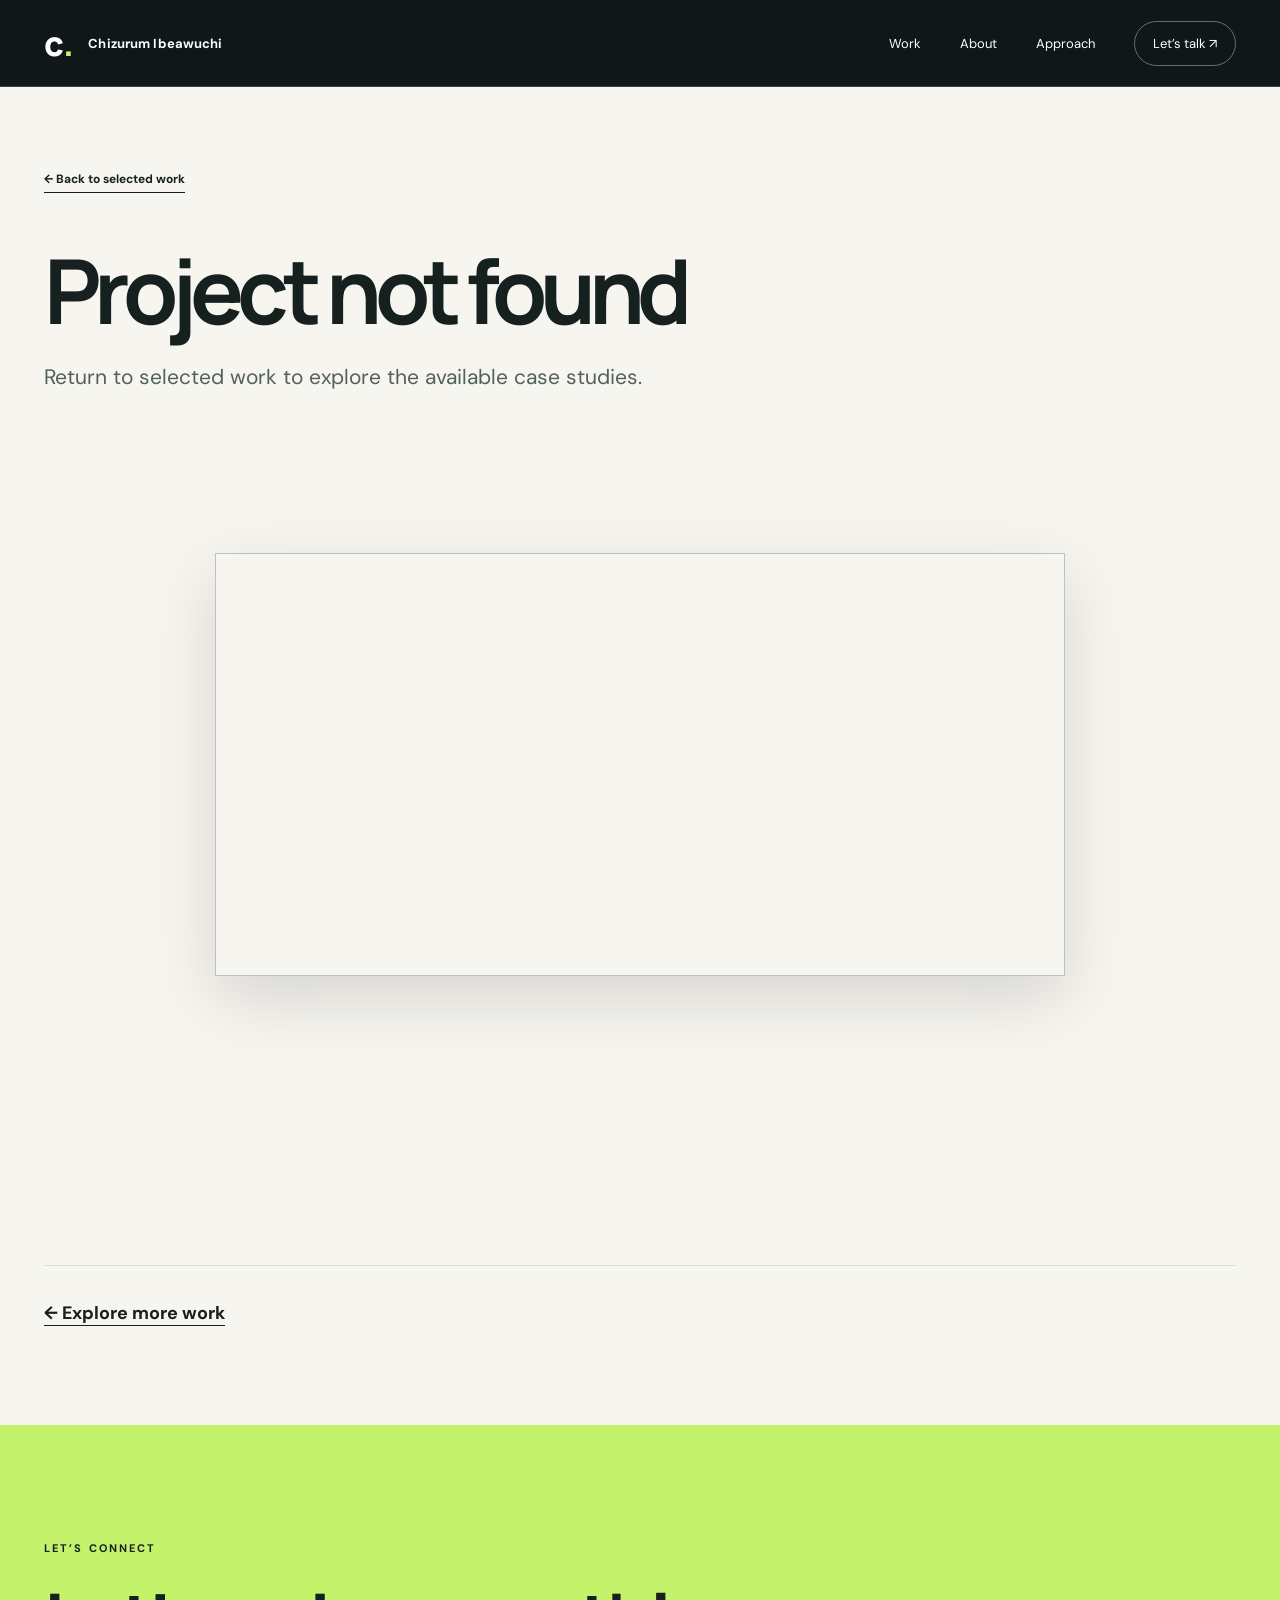
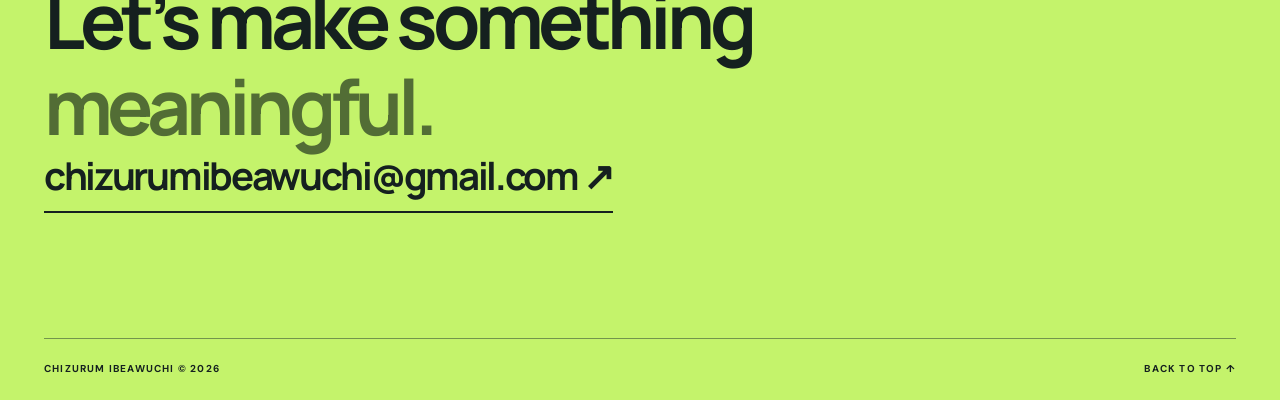
==== case-study.html @ 9cf3f2aa "first commit on Chizurum's Portfolio" ====
<!doctype html><html lang="en"><head><meta charset="utf-8"><meta name="viewport" content="width=device-width, initial-scale=1"><meta name="theme-color" content="#101719"><meta name="description" content="Selected product design case study by Chizurum Ibeawuchi."><title>Case Study — Chizurum Ibeawuchi</title><link rel="stylesheet" href="styles.css"><script src="script.js" defer></script><script src="cases.js" defer></script></head><body><a class="skip" href="#main">Skip to content</a><header class="site-header"><div class="wrap nav"><a class="brand" href="index.html" aria-label="Chizurum Ibeawuchi, home"><span class="brand-mark">c<span>.</span></span><span>Chizurum Ibeawuchi</span></a><button class="menu-toggle" type="button" aria-controls="primary-nav" aria-expanded="false" aria-label="Open menu"><span></span><span></span></button><nav id="primary-nav" class="primary-nav" aria-label="Primary navigation"><a href="index.html#work">Work</a><a href="index.html#about">About</a><a href="index.html#approach">Approach</a><a class="nav-contact" href="index.html#contact">Let’s talk ↗</a></nav></div></header><main id="main" class="case-main"><div class="wrap case-hero"><a class="back-link" href="index.html#work">← Back to selected work</a><p class="section-kicker" id="case-kicker"></p><h1 id="case-title"></h1><p id="case-intro"></p></div><div class="case-cover" id="case-cover"><img id="case-image" alt=""></div><div class="wrap case-body"><aside class="case-aside" id="case-aside"></aside><div class="case-content" id="case-content"></div></div><div class="wrap case-next"><a href="index.html#work">← Explore more work</a></div></main><footer class="contact-section"><div class="wrap contact-inner"><p class="section-kicker">LET’S CONNECT</p><h2>Let’s make something<br><em>meaningful.</em></h2><a class="contact-mail" href="mailto:chizurumibeawuchi@gmail.com">chizurumibeawuchi@gmail.com ↗</a><div class="contact-bottom"><span>CHIZURUM IBEAWUCHI © <span id="year">2026</span></span><a href="index.html#top">BACK TO TOP ↑</a></div></div></footer></body></html>
---- styles.css ----
@import url('https://fonts.googleapis.com/css2?family=DM+Sans:wght@400;500;600;700&family=Manrope:wght@400;500;600;700;800&display=swap');
:root{--ink:#15201f;--muted:#65716d;--cream:#f6f5f0;--line:#d9ded6;--accent:#c4f36b;--dark:#101719}*{box-sizing:border-box}html{scroll-behavior:smooth}body{margin:0;background:var(--cream);color:var(--ink);font-family:'DM Sans',Arial,sans-serif}a{color:inherit;text-decoration:none}button{font:inherit}img{display:block;max-width:100%}::selection{background:#c4f36b;color:#15201f}.wrap{width:min(1376px,calc(100% - 88px));margin:auto}.skip{position:absolute;top:-60px;left:20px;background:white;padding:12px;z-index:20}.skip:focus{top:12px}.site-header{background:var(--dark);color:white;position:relative;z-index:10;border-bottom:1px solid #37403c}.nav{height:86px;display:flex;justify-content:space-between;align-items:center}.brand{display:flex;align-items:center;gap:14px;font-size:13px;font-weight:700;letter-spacing:.01em}.brand-mark{font-family:Manrope,sans-serif;font-size:34px;font-weight:800;line-height:1}.brand-mark span{color:var(--accent)}.primary-nav{display:flex;align-items:center;gap:39px;font-size:13px}.primary-nav a:hover,.primary-nav a:focus-visible{color:var(--accent)}.nav-contact{border:1px solid #65706a;padding:13px 18px;border-radius:30px}.nav-contact span{margin-left:18px}.menu-toggle{display:none}.hero{min-height:750px;background:var(--dark);color:white;display:grid;grid-template-columns:1.03fr .97fr;position:relative;padding-top:94px;padding-bottom:80px}.hero:before{content:'';position:absolute;inset:0 calc((min(1376px,100vw - 88px) - 100vw)/2);background:var(--dark);z-index:-1}.eyebrow,.section-kicker{font-size:11px;font-weight:700;letter-spacing:.19em}.eyebrow{color:#cbd3ca;display:flex;align-items:center;gap:12px}.status-dot{height:8px;width:8px;background:var(--accent);border-radius:50%;box-shadow:0 0 0 4px #c4f36b24}.hero h1,h2,h3{font-family:Manrope,Arial,sans-serif;letter-spacing:-.065em}.hero h1{font-size:clamp(64px,6.1vw,104px);line-height:1.04;margin:45px 0 31px;font-weight:700}.hero h1 em,.section-heading h2 em,.about-grid h2 em,.contact-inner h2 em{font-style:normal;color:var(--accent)}.hero-intro{color:#b7c0b9;font-size:20px;line-height:1.65;max-width:520px}.hero-actions{display:flex;align-items:center;gap:33px;margin-top:46px}.button{display:inline-flex;align-items:center;gap:45px;padding:18px 23px;border-radius:5px;font-weight:700;font-size:13px;transition:transform .2s,background .2s}.button:hover{transform:translateY(-3px)}.button-light{background:var(--accent);color:var(--dark)}.button-light:hover{background:#d7ff8d}.text-link,.inline-link{font-size:13px;font-weight:700;border-bottom:1px solid currentColor;padding-bottom:5px}.text-link span,.inline-link span{margin-left:12px}.hero-art{min-height:565px;position:relative;display:flex;align-items:center;justify-content:center;overflow:hidden;background:radial-gradient(circle at 47% 48%,#293b34,#101719 66%)}.orbit{position:absolute;border:1px solid #67816450;border-radius:50%;width:590px;height:590px}.orbit-two{width:420px;height:420px}.art-label{position:absolute;top:31px;left:28px;color:#acb9aa;font-size:10px;letter-spacing:.14em}.art-panel{position:relative;width:min(66%,385px);height:445px;background:#f8f8f5;border-radius:14px;padding:12px;box-shadow:24px 34px 75px #0008;transform:rotate(-6deg);z-index:1;display:flex;flex-direction:column}.art-panel-head,.art-panel-foot{color:#17201c;display:flex;justify-content:space-between;align-items:center;font-size:9px;letter-spacing:.1em;font-weight:800;padding:5px 4px 11px}.art-symbol{font-size:22px;line-height:1}.art-panel img{width:100%;height:calc(100% - 63px);object-fit:cover;object-position:center 48%;border-radius:8px}.art-panel-foot{padding:13px 4px 3px;color:#66716b}.art-stamp{position:absolute;right:3%;bottom:14%;background:var(--accent);color:#15201f;border-radius:50%;width:125px;height:125px;display:flex;flex-direction:column;justify-content:center;align-items:center;text-align:center;transform:rotate(13deg);font:800 15px/1.18 Manrope}.art-stamp span{margin-top:5px}.hero-bottom{grid-column:1/-1;display:flex;justify-content:space-between;align-self:end;padding-top:42px;color:#9aaa9f;font-size:10px;letter-spacing:.14em}.hero-bottom a:hover{color:var(--accent)}.hero-bottom a span{margin-left:8px}.intro-band{background:#e9eddf;padding:88px 0}.intro-grid{display:grid;grid-template-columns:1fr 2fr 1.45fr;gap:55px;align-items:start}.intro-grid>p{font-size:11px;font-weight:700;letter-spacing:.14em;margin-top:12px}.intro-grid h2{font-size:clamp(31px,3vw,46px);line-height:1.18;margin:0}.intro-grid>div p{line-height:1.7;color:#46514b;margin:0 0 25px}.section-heading{display:flex;align-items:end;justify-content:space-between;gap:40px;margin-bottom:56px}.section-heading h2,.about-grid h2,.contact-inner h2{font-size:clamp(45px,5vw,75px);line-height:1.12;margin:22px 0 0}.section-heading h2 em,.about-grid h2 em{color:#78975c}.section-heading>p{max-width:330px;line-height:1.7;color:var(--muted);margin:0 0 8px}.work-section{padding-top:120px;padding-bottom:132px}.projects{display:grid;grid-template-columns:repeat(2,1fr);gap:60px 24px}.project{min-width:0}.project-featured{grid-column:span 2;display:grid;grid-template-columns:1.17fr .83fr;min-height:520px}.project-visual{height:420px;position:relative;overflow:hidden;padding:34px;display:flex;align-items:center;justify-content:center}.project-featured .project-visual{height:auto}.visual-red{background:#d8c4bf}.visual-blue{background:#c8dce7}.visual-purple{background:#d9d1e8}.visual-teal{background:#c7d7d5}.project-visual img{width:86%;height:83%;object-fit:cover;object-position:center;border-radius:4px;box-shadow:0 20px 40px #1a24241f;transition:transform .5s}.project:hover .project-visual img{transform:scale(1.045) rotate(-1deg)}.visual-index{position:absolute;bottom:20px;left:25px;font-size:10px;letter-spacing:.14em;font-weight:700}.project-info{padding:24px 1px 0}.project-featured .project-info{background:#e6e8df;padding:51px 45px;display:flex;flex-direction:column;justify-content:center}.project-meta,.project-foot{display:flex;justify-content:space-between;gap:16px;font-size:10px;letter-spacing:.1em;font-weight:700;color:#68736e}.project h3{font-size:clamp(32px,3.1vw,49px);line-height:1.17;margin:23px 0 16px}.project-info>p{max-width:480px;line-height:1.65;color:#5b6660;margin:0 0 27px}.project-foot{border-top:1px solid #cdd5cb;padding-top:20px;align-items:center}.project-foot a{color:var(--ink);font-size:12px;letter-spacing:0;white-space:nowrap;border-bottom:1px solid var(--ink);padding-bottom:3px}.project-foot a span{margin-left:8px}.project-foot a:hover{color:#698b3f}.about-section{background:#1c2826;color:#eef1e9;padding:125px 0}.about-grid{display:grid;grid-template-columns:1fr 1fr;gap:12%}.about-grid h2 em{color:var(--accent)}.about-copy .lead{font:600 clamp(23px,2.1vw,31px)/1.4 Manrope;letter-spacing:-.035em;margin:7px 0 28px}.about-copy>p:not(.lead){line-height:1.8;color:#b7c3b8}.about-stats{display:grid;grid-template-columns:repeat(3,1fr);gap:20px;margin-top:55px;padding-top:25px;border-top:1px solid #56645a}.about-stats strong{display:block;color:var(--accent);font:700 36px Manrope}.about-stats span{font-size:9px;letter-spacing:.1em;color:#a9baaa}.approach-section{padding-top:125px;padding-bottom:130px}.approach-grid{display:grid;grid-template-columns:repeat(3,1fr);border-top:1px solid var(--line)}.approach-grid>div{padding:30px 35px 0 0}.approach-grid>div+div{border-left:1px solid var(--line);padding-left:35px}.approach-grid span{font-size:12px;color:#77945e}.approach-grid h3{font-size:30px;margin:48px 0 12px}.approach-grid p{line-height:1.7;color:var(--muted);max-width:310px}.contact-section{background:#c4f36b;padding:105px 0 25px}.contact-inner h2{font-size:clamp(52px,6vw,91px)}.contact-inner h2 em{color:#526d35}.contact-inner>p:not(.section-kicker){font-size:18px;max-width:460px;line-height:1.6;margin:30px 0 42px}.contact-mail{font:700 clamp(20px,3vw,42px) Manrope;letter-spacing:-.06em;border-bottom:2px solid currentColor;padding-bottom:9px;display:inline-flex;align-items:center;gap:35px;max-width:100%;overflow-wrap:anywhere}.contact-mail:hover{opacity:.65}.contact-bottom{display:flex;justify-content:space-between;margin-top:125px;border-top:1px solid #73954c;padding-top:23px;font-size:10px;letter-spacing:.12em;font-weight:700}.case-main{background:var(--cream)}.case-hero{padding:80px 0 60px}.back-link{font-size:12px;font-weight:700;border-bottom:1px solid;padding-bottom:5px}.case-hero h1{font:700 clamp(58px,7vw,110px)/1.04 Manrope;letter-spacing:-.075em;margin:55px 0 25px}.case-hero>p{max-width:680px;font-size:21px;line-height:1.55;color:#53615a}.case-cover{height:580px;display:flex;align-items:center;justify-content:center;padding:55px}.case-cover img{width:min(850px,90%);height:90%;object-fit:cover;object-position:center;box-shadow:0 22px 65px #0002}.case-body{display:grid;grid-template-columns:1fr 2fr;gap:80px;padding-top:80px;padding-bottom:130px}.case-aside{font-size:11px;letter-spacing:.08em;font-weight:700}.case-aside div{padding:16px 0;border-top:1px solid var(--line)}.case-aside span{display:block;color:#77857c;margin-bottom:7px}.case-content section{margin-bottom:55px}.case-content h2{font-size:34px;margin:0 0 18px}.case-content p,.case-content li{font-size:17px;line-height:1.8;color:#56635d}.case-content ul{padding-left:20px}.case-next{border-top:1px solid var(--line);padding:35px 0 100px;font-size:18px;font-weight:700}.case-next a{border-bottom:1px solid}
.hero{box-shadow:0 0 0 100vmax var(--dark);clip-path:inset(0 -100vmax)}
@media(max-width:1000px){.wrap{width:min(100% - 48px,1376px)}.hero{grid-template-columns:1fr 1fr;padding-top:65px}.hero h1{font-size:clamp(55px,6vw,76px)}.hero-art{min-height:480px}.intro-grid{grid-template-columns:1fr 2fr}.intro-grid>div{grid-column:2}.project-featured{grid-template-columns:1fr 1fr}.project-featured .project-info{padding:30px}.project-meta{flex-wrap:wrap}.about-grid{gap:7%}}
@media(max-width:700px){.wrap{width:calc(100% - 36px)}.nav{height:70px}.brand{font-size:12px}.menu-toggle{display:flex;flex-direction:column;justify-content:center;gap:6px;width:42px;height:42px;border:1px solid #5f6c61;background:transparent;border-radius:4px;padding:10px}.menu-toggle span{height:2px;width:100%;background:white}.primary-nav{display:none;position:absolute;top:70px;left:0;right:0;padding:22px 18px 30px;background:var(--dark);flex-direction:column;align-items:stretch;gap:22px;border-bottom:1px solid #56645a}.primary-nav.open{display:flex}.nav-contact{width:max-content}.hero{display:flex;flex-direction:column;padding-top:70px;padding-bottom:32px}.hero h1{font-size:clamp(53px,10.8vw,78px);margin:31px 0 22px}.hero-intro{font-size:17px}.hero-actions{gap:24px;flex-wrap:wrap;margin-top:30px}.hero-art{margin-top:64px;min-height:490px}.hero-bottom{gap:15px;line-height:1.5}.intro-band{padding:65px 0}.intro-grid{display:block}.intro-grid h2{margin:25px 0}.work-section{padding-top:85px;padding-bottom:90px}.section-heading{display:block;margin-bottom:38px}.section-heading>p{margin-top:25px}.projects{display:block}.project{margin-bottom:50px}.project-featured{display:block;min-height:0}.project-visual,.project-featured .project-visual{height:340px}.project-featured .project-info{padding:28px}.project-info{padding-top:20px}.project h3{font-size:38px}.project-foot{align-items:flex-start;flex-direction:column}.about-section{padding:85px 0}.about-grid{display:block}.about-copy{margin-top:36px}.about-stats{gap:12px}.about-stats strong{font-size:27px}.approach-section{padding-top:85px;padding-bottom:85px}.approach-grid{display:block}.approach-grid>div,.approach-grid>div+div{border-left:0;border-bottom:1px solid var(--line);padding:22px 0 27px}.approach-grid h3{margin:20px 0 10px}.contact-section{padding-top:85px}.contact-inner h2{font-size:clamp(50px,10vw,73px)}.contact-mail{font-size:clamp(18px,4.4vw,31px);gap:12px}.contact-bottom{margin-top:100px}.case-hero{padding:50px 0}.case-hero h1{margin:45px 0 20px}.case-cover{height:370px;padding:22px}.case-body{display:block;padding-top:50px;padding-bottom:65px}.case-aside{display:grid;grid-template-columns:1fr 1fr;gap:10px;margin-bottom:50px}.case-content h2{font-size:29px}}
@media(prefers-reduced-motion:reduce){html{scroll-behavior:auto}*,*:before,*:after{transition:none!important;animation:none!important}}
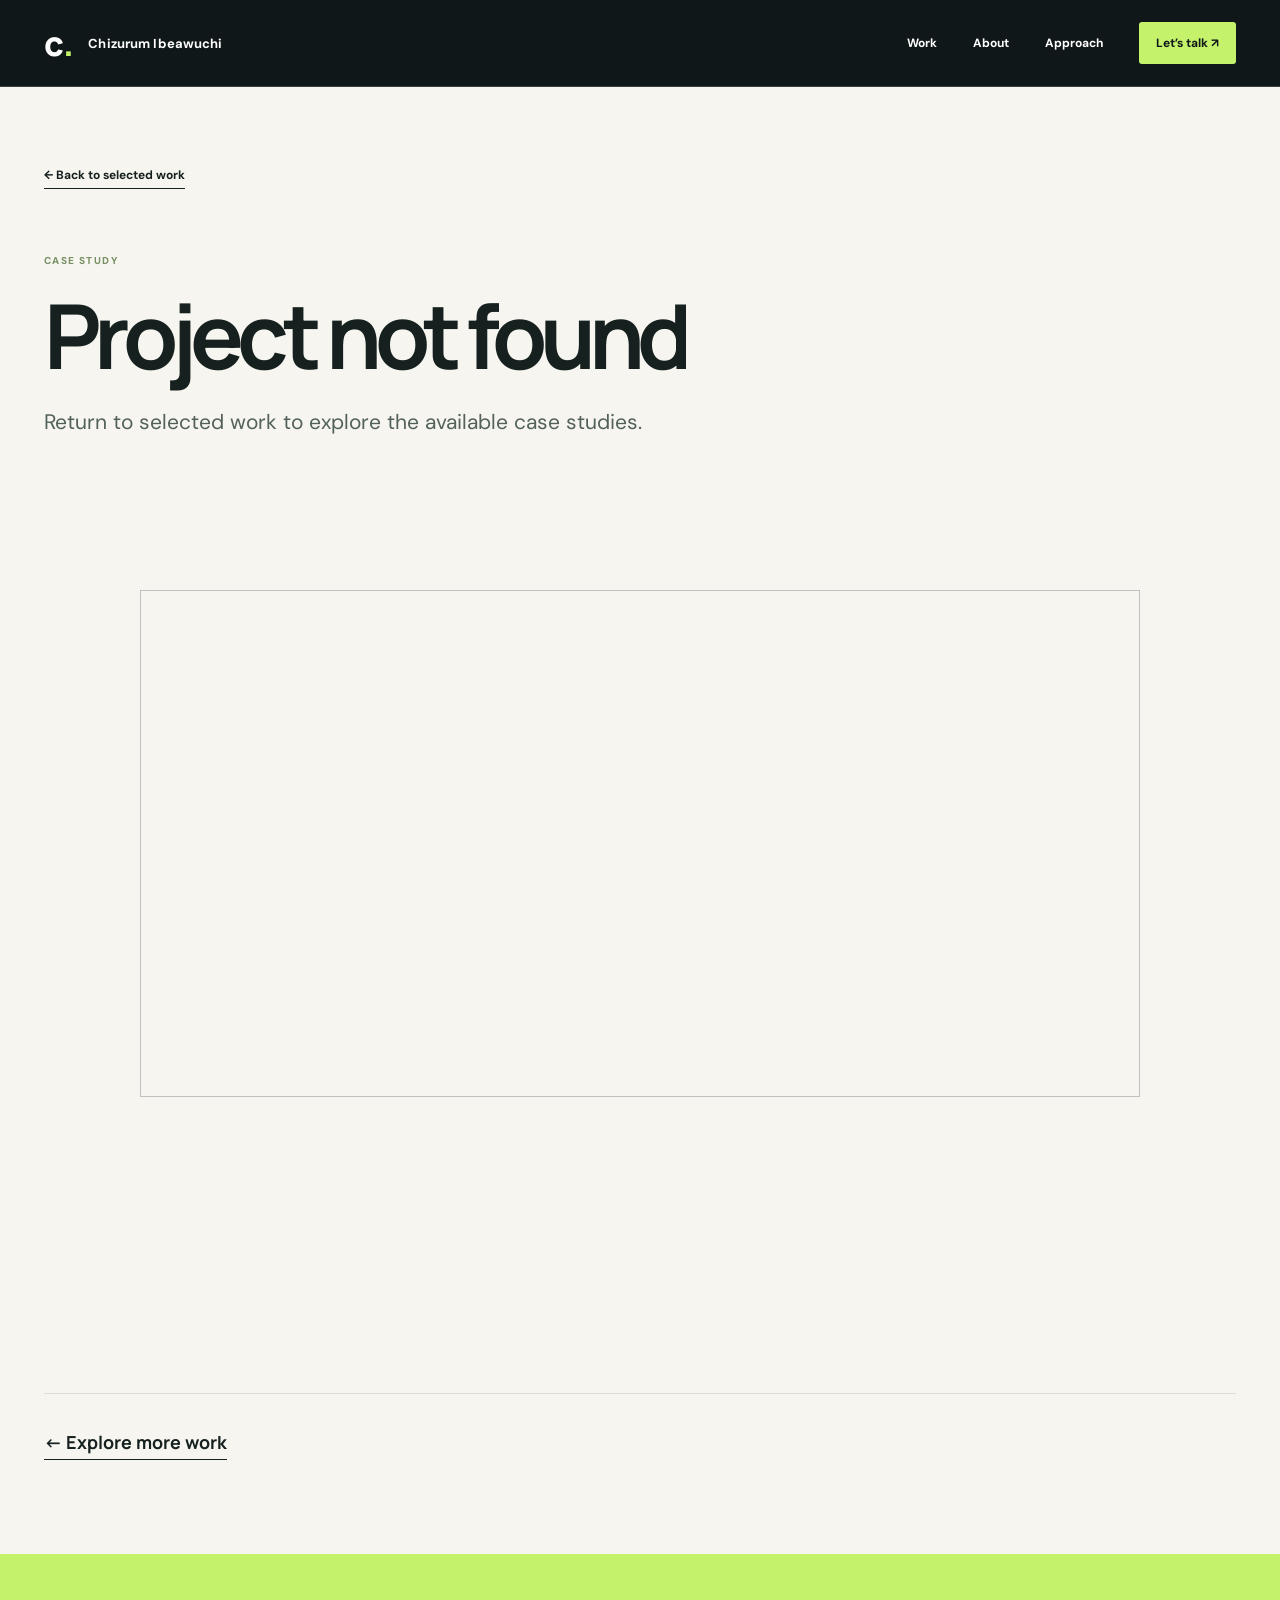
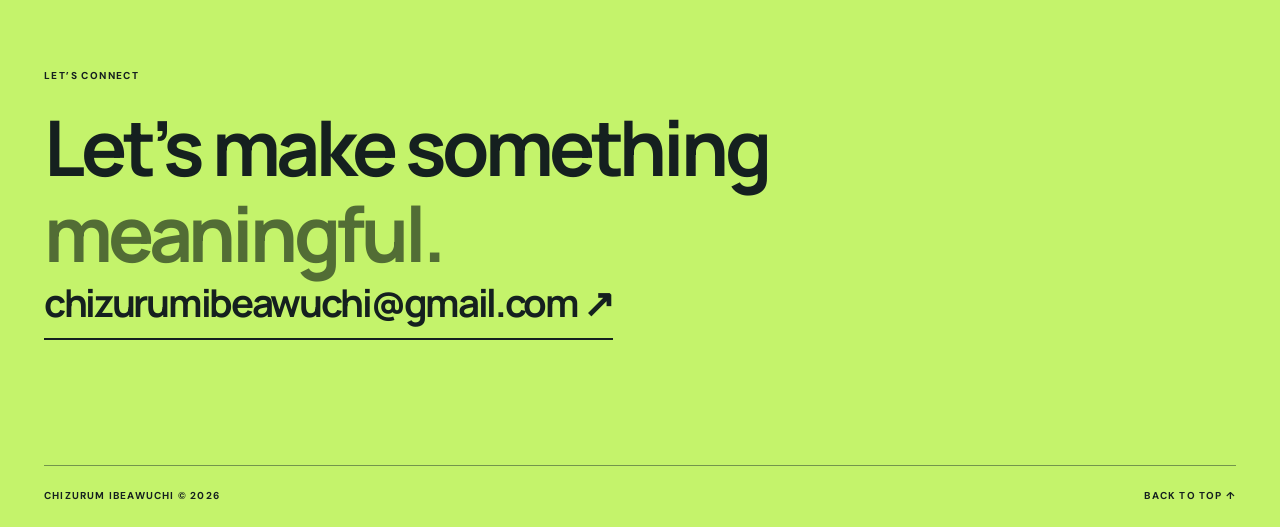
==== commit c63b80cb: "updated the portfolio with the requested edits" ====
--- a/case-study.html
+++ b/case-study.html
@@ -1 +1,48 @@
-<!doctype html><html lang="en"><head><meta charset="utf-8"><meta name="viewport" content="width=device-width, initial-scale=1"><meta name="theme-color" content="#101719"><meta name="description" content="Selected product design case study by Chizurum Ibeawuchi."><title>Case Study — Chizurum Ibeawuchi</title><link rel="stylesheet" href="styles.css"><script src="script.js" defer></script><script src="cases.js" defer></script></head><body><a class="skip" href="#main">Skip to content</a><header class="site-header"><div class="wrap nav"><a class="brand" href="index.html" aria-label="Chizurum Ibeawuchi, home"><span class="brand-mark">c<span>.</span></span><span>Chizurum Ibeawuchi</span></a><button class="menu-toggle" type="button" aria-controls="primary-nav" aria-expanded="false" aria-label="Open menu"><span></span><span></span></button><nav id="primary-nav" class="primary-nav" aria-label="Primary navigation"><a href="index.html#work">Work</a><a href="index.html#about">About</a><a href="index.html#approach">Approach</a><a class="nav-contact" href="index.html#contact">Let’s talk ↗</a></nav></div></header><main id="main" class="case-main"><div class="wrap case-hero"><a class="back-link" href="index.html#work">← Back to selected work</a><p class="section-kicker" id="case-kicker"></p><h1 id="case-title"></h1><p id="case-intro"></p></div><div class="case-cover" id="case-cover"><img id="case-image" alt=""></div><div class="wrap case-body"><aside class="case-aside" id="case-aside"></aside><div class="case-content" id="case-content"></div></div><div class="wrap case-next"><a href="index.html#work">← Explore more work</a></div></main><footer class="contact-section"><div class="wrap contact-inner"><p class="section-kicker">LET’S CONNECT</p><h2>Let’s make something<br><em>meaningful.</em></h2><a class="contact-mail" href="mailto:chizurumibeawuchi@gmail.com">chizurumibeawuchi@gmail.com ↗</a><div class="contact-bottom"><span>CHIZURUM IBEAWUCHI © <span id="year">2026</span></span><a href="index.html#top">BACK TO TOP ↑</a></div></div></footer></body></html>
+<!doctype html>
+<html lang="en">
+<head>
+  <meta charset="utf-8">
+  <meta name="viewport" content="width=device-width, initial-scale=1">
+  <meta name="theme-color" content="#101719">
+  <meta name="description" content="Selected product design case study by Chizurum Ibeawuchi.">
+  <title>Case Study — Chizurum Ibeawuchi</title>
+  <link rel="stylesheet" href="styles.css">
+  <script src="script.js" defer></script>
+  <script src="cases.js" defer></script>
+</head>
+<body>
+  <a class="skip" href="#main">Skip to content</a>
+  <header class="site-header">
+    <div class="wrap nav">
+      <a class="brand" href="index.html" aria-label="Chizurum Ibeawuchi, home"><span class="brand-mark">c<span>.</span></span><span>Chizurum Ibeawuchi</span></a>
+      <button class="menu-toggle" type="button" aria-controls="primary-nav" aria-expanded="false" aria-label="Open menu"><span></span><span></span></button>
+      <nav id="primary-nav" class="primary-nav" aria-label="Primary navigation"><a href="index.html#work">Work</a><a href="index.html#about">About</a><a href="index.html#approach">Approach</a><a class="nav-contact" href="index.html#contact">Let’s talk ↗</a></nav>
+    </div>
+  </header>
+
+  <main id="main" class="case-main">
+    <div class="wrap case-hero">
+      <a class="back-link" href="index.html#work">← Back to selected work</a>
+      <p class="section-kicker" id="case-kicker"></p>
+      <h1 id="case-title"></h1>
+      <p id="case-intro"></p>
+    </div>
+
+    <figure class="case-cover" id="case-cover">
+      <img id="case-image" alt="" fetchpriority="high">
+      <figcaption id="case-cover-caption"></figcaption>
+    </figure>
+
+    <div class="wrap case-body" id="case-body">
+      <aside class="case-aside" id="case-aside" aria-label="Project details"></aside>
+      <article class="case-content" id="case-content"></article>
+    </div>
+
+    <nav class="wrap case-next" aria-label="Case study navigation">
+      <a id="case-next-link" href="index.html#work">← Explore more work</a>
+    </nav>
+  </main>
+
+  <footer class="contact-section"><div class="wrap contact-inner"><p class="section-kicker">LET’S CONNECT</p><h2>Let’s make something<br><em>meaningful.</em></h2><a class="contact-mail" href="mailto:chizurumibeawuchi@gmail.com">chizurumibeawuchi@gmail.com ↗</a><div class="contact-bottom"><span>CHIZURUM IBEAWUCHI © <span id="year">2026</span></span><a href="index.html#top">BACK TO TOP ↑</a></div></div></footer>
+</body>
+</html>
--- a/styles.css
+++ b/styles.css
@@ -1,6 +1,105 @@
 @import url('https://fonts.googleapis.com/css2?family=DM+Sans:wght@400;500;600;700&family=Manrope:wght@400;500;600;700;800&display=swap');
-:root{--ink:#15201f;--muted:#65716d;--cream:#f6f5f0;--line:#d9ded6;--accent:#c4f36b;--dark:#101719}*{box-sizing:border-box}html{scroll-behavior:smooth}body{margin:0;background:var(--cream);color:var(--ink);font-family:'DM Sans',Arial,sans-serif}a{color:inherit;text-decoration:none}button{font:inherit}img{display:block;max-width:100%}::selection{background:#c4f36b;color:#15201f}.wrap{width:min(1376px,calc(100% - 88px));margin:auto}.skip{position:absolute;top:-60px;left:20px;background:white;padding:12px;z-index:20}.skip:focus{top:12px}.site-header{background:var(--dark);color:white;position:relative;z-index:10;border-bottom:1px solid #37403c}.nav{height:86px;display:flex;justify-content:space-between;align-items:center}.brand{display:flex;align-items:center;gap:14px;font-size:13px;font-weight:700;letter-spacing:.01em}.brand-mark{font-family:Manrope,sans-serif;font-size:34px;font-weight:800;line-height:1}.brand-mark span{color:var(--accent)}.primary-nav{display:flex;align-items:center;gap:39px;font-size:13px}.primary-nav a:hover,.primary-nav a:focus-visible{color:var(--accent)}.nav-contact{border:1px solid #65706a;padding:13px 18px;border-radius:30px}.nav-contact span{margin-left:18px}.menu-toggle{display:none}.hero{min-height:750px;background:var(--dark);color:white;display:grid;grid-template-columns:1.03fr .97fr;position:relative;padding-top:94px;padding-bottom:80px}.hero:before{content:'';position:absolute;inset:0 calc((min(1376px,100vw - 88px) - 100vw)/2);background:var(--dark);z-index:-1}.eyebrow,.section-kicker{font-size:11px;font-weight:700;letter-spacing:.19em}.eyebrow{color:#cbd3ca;display:flex;align-items:center;gap:12px}.status-dot{height:8px;width:8px;background:var(--accent);border-radius:50%;box-shadow:0 0 0 4px #c4f36b24}.hero h1,h2,h3{font-family:Manrope,Arial,sans-serif;letter-spacing:-.065em}.hero h1{font-size:clamp(64px,6.1vw,104px);line-height:1.04;margin:45px 0 31px;font-weight:700}.hero h1 em,.section-heading h2 em,.about-grid h2 em,.contact-inner h2 em{font-style:normal;color:var(--accent)}.hero-intro{color:#b7c0b9;font-size:20px;line-height:1.65;max-width:520px}.hero-actions{display:flex;align-items:center;gap:33px;margin-top:46px}.button{display:inline-flex;align-items:center;gap:45px;padding:18px 23px;border-radius:5px;font-weight:700;font-size:13px;transition:transform .2s,background .2s}.button:hover{transform:translateY(-3px)}.button-light{background:var(--accent);color:var(--dark)}.button-light:hover{background:#d7ff8d}.text-link,.inline-link{font-size:13px;font-weight:700;border-bottom:1px solid currentColor;padding-bottom:5px}.text-link span,.inline-link span{margin-left:12px}.hero-art{min-height:565px;position:relative;display:flex;align-items:center;justify-content:center;overflow:hidden;background:radial-gradient(circle at 47% 48%,#293b34,#101719 66%)}.orbit{position:absolute;border:1px solid #67816450;border-radius:50%;width:590px;height:590px}.orbit-two{width:420px;height:420px}.art-label{position:absolute;top:31px;left:28px;color:#acb9aa;font-size:10px;letter-spacing:.14em}.art-panel{position:relative;width:min(66%,385px);height:445px;background:#f8f8f5;border-radius:14px;padding:12px;box-shadow:24px 34px 75px #0008;transform:rotate(-6deg);z-index:1;display:flex;flex-direction:column}.art-panel-head,.art-panel-foot{color:#17201c;display:flex;justify-content:space-between;align-items:center;font-size:9px;letter-spacing:.1em;font-weight:800;padding:5px 4px 11px}.art-symbol{font-size:22px;line-height:1}.art-panel img{width:100%;height:calc(100% - 63px);object-fit:cover;object-position:center 48%;border-radius:8px}.art-panel-foot{padding:13px 4px 3px;color:#66716b}.art-stamp{position:absolute;right:3%;bottom:14%;background:var(--accent);color:#15201f;border-radius:50%;width:125px;height:125px;display:flex;flex-direction:column;justify-content:center;align-items:center;text-align:center;transform:rotate(13deg);font:800 15px/1.18 Manrope}.art-stamp span{margin-top:5px}.hero-bottom{grid-column:1/-1;display:flex;justify-content:space-between;align-self:end;padding-top:42px;color:#9aaa9f;font-size:10px;letter-spacing:.14em}.hero-bottom a:hover{color:var(--accent)}.hero-bottom a span{margin-left:8px}.intro-band{background:#e9eddf;padding:88px 0}.intro-grid{display:grid;grid-template-columns:1fr 2fr 1.45fr;gap:55px;align-items:start}.intro-grid>p{font-size:11px;font-weight:700;letter-spacing:.14em;margin-top:12px}.intro-grid h2{font-size:clamp(31px,3vw,46px);line-height:1.18;margin:0}.intro-grid>div p{line-height:1.7;color:#46514b;margin:0 0 25px}.section-heading{display:flex;align-items:end;justify-content:space-between;gap:40px;margin-bottom:56px}.section-heading h2,.about-grid h2,.contact-inner h2{font-size:clamp(45px,5vw,75px);line-height:1.12;margin:22px 0 0}.section-heading h2 em,.about-grid h2 em{color:#78975c}.section-heading>p{max-width:330px;line-height:1.7;color:var(--muted);margin:0 0 8px}.work-section{padding-top:120px;padding-bottom:132px}.projects{display:grid;grid-template-columns:repeat(2,1fr);gap:60px 24px}.project{min-width:0}.project-featured{grid-column:span 2;display:grid;grid-template-columns:1.17fr .83fr;min-height:520px}.project-visual{height:420px;position:relative;overflow:hidden;padding:34px;display:flex;align-items:center;justify-content:center}.project-featured .project-visual{height:auto}.visual-red{background:#d8c4bf}.visual-blue{background:#c8dce7}.visual-purple{background:#d9d1e8}.visual-teal{background:#c7d7d5}.project-visual img{width:86%;height:83%;object-fit:cover;object-position:center;border-radius:4px;box-shadow:0 20px 40px #1a24241f;transition:transform .5s}.project:hover .project-visual img{transform:scale(1.045) rotate(-1deg)}.visual-index{position:absolute;bottom:20px;left:25px;font-size:10px;letter-spacing:.14em;font-weight:700}.project-info{padding:24px 1px 0}.project-featured .project-info{background:#e6e8df;padding:51px 45px;display:flex;flex-direction:column;justify-content:center}.project-meta,.project-foot{display:flex;justify-content:space-between;gap:16px;font-size:10px;letter-spacing:.1em;font-weight:700;color:#68736e}.project h3{font-size:clamp(32px,3.1vw,49px);line-height:1.17;margin:23px 0 16px}.project-info>p{max-width:480px;line-height:1.65;color:#5b6660;margin:0 0 27px}.project-foot{border-top:1px solid #cdd5cb;padding-top:20px;align-items:center}.project-foot a{color:var(--ink);font-size:12px;letter-spacing:0;white-space:nowrap;border-bottom:1px solid var(--ink);padding-bottom:3px}.project-foot a span{margin-left:8px}.project-foot a:hover{color:#698b3f}.about-section{background:#1c2826;color:#eef1e9;padding:125px 0}.about-grid{display:grid;grid-template-columns:1fr 1fr;gap:12%}.about-grid h2 em{color:var(--accent)}.about-copy .lead{font:600 clamp(23px,2.1vw,31px)/1.4 Manrope;letter-spacing:-.035em;margin:7px 0 28px}.about-copy>p:not(.lead){line-height:1.8;color:#b7c3b8}.about-stats{display:grid;grid-template-columns:repeat(3,1fr);gap:20px;margin-top:55px;padding-top:25px;border-top:1px solid #56645a}.about-stats strong{display:block;color:var(--accent);font:700 36px Manrope}.about-stats span{font-size:9px;letter-spacing:.1em;color:#a9baaa}.approach-section{padding-top:125px;padding-bottom:130px}.approach-grid{display:grid;grid-template-columns:repeat(3,1fr);border-top:1px solid var(--line)}.approach-grid>div{padding:30px 35px 0 0}.approach-grid>div+div{border-left:1px solid var(--line);padding-left:35px}.approach-grid span{font-size:12px;color:#77945e}.approach-grid h3{font-size:30px;margin:48px 0 12px}.approach-grid p{line-height:1.7;color:var(--muted);max-width:310px}.contact-section{background:#c4f36b;padding:105px 0 25px}.contact-inner h2{font-size:clamp(52px,6vw,91px)}.contact-inner h2 em{color:#526d35}.contact-inner>p:not(.section-kicker){font-size:18px;max-width:460px;line-height:1.6;margin:30px 0 42px}.contact-mail{font:700 clamp(20px,3vw,42px) Manrope;letter-spacing:-.06em;border-bottom:2px solid currentColor;padding-bottom:9px;display:inline-flex;align-items:center;gap:35px;max-width:100%;overflow-wrap:anywhere}.contact-mail:hover{opacity:.65}.contact-bottom{display:flex;justify-content:space-between;margin-top:125px;border-top:1px solid #73954c;padding-top:23px;font-size:10px;letter-spacing:.12em;font-weight:700}.case-main{background:var(--cream)}.case-hero{padding:80px 0 60px}.back-link{font-size:12px;font-weight:700;border-bottom:1px solid;padding-bottom:5px}.case-hero h1{font:700 clamp(58px,7vw,110px)/1.04 Manrope;letter-spacing:-.075em;margin:55px 0 25px}.case-hero>p{max-width:680px;font-size:21px;line-height:1.55;color:#53615a}.case-cover{height:580px;display:flex;align-items:center;justify-content:center;padding:55px}.case-cover img{width:min(850px,90%);height:90%;object-fit:cover;object-position:center;box-shadow:0 22px 65px #0002}.case-body{display:grid;grid-template-columns:1fr 2fr;gap:80px;padding-top:80px;padding-bottom:130px}.case-aside{font-size:11px;letter-spacing:.08em;font-weight:700}.case-aside div{padding:16px 0;border-top:1px solid var(--line)}.case-aside span{display:block;color:#77857c;margin-bottom:7px}.case-content section{margin-bottom:55px}.case-content h2{font-size:34px;margin:0 0 18px}.case-content p,.case-content li{font-size:17px;line-height:1.8;color:#56635d}.case-content ul{padding-left:20px}.case-next{border-top:1px solid var(--line);padding:35px 0 100px;font-size:18px;font-weight:700}.case-next a{border-bottom:1px solid}
-.hero{box-shadow:0 0 0 100vmax var(--dark);clip-path:inset(0 -100vmax)}
-@media(max-width:1000px){.wrap{width:min(100% - 48px,1376px)}.hero{grid-template-columns:1fr 1fr;padding-top:65px}.hero h1{font-size:clamp(55px,6vw,76px)}.hero-art{min-height:480px}.intro-grid{grid-template-columns:1fr 2fr}.intro-grid>div{grid-column:2}.project-featured{grid-template-columns:1fr 1fr}.project-featured .project-info{padding:30px}.project-meta{flex-wrap:wrap}.about-grid{gap:7%}}
-@media(max-width:700px){.wrap{width:calc(100% - 36px)}.nav{height:70px}.brand{font-size:12px}.menu-toggle{display:flex;flex-direction:column;justify-content:center;gap:6px;width:42px;height:42px;border:1px solid #5f6c61;background:transparent;border-radius:4px;padding:10px}.menu-toggle span{height:2px;width:100%;background:white}.primary-nav{display:none;position:absolute;top:70px;left:0;right:0;padding:22px 18px 30px;background:var(--dark);flex-direction:column;align-items:stretch;gap:22px;border-bottom:1px solid #56645a}.primary-nav.open{display:flex}.nav-contact{width:max-content}.hero{display:flex;flex-direction:column;padding-top:70px;padding-bottom:32px}.hero h1{font-size:clamp(53px,10.8vw,78px);margin:31px 0 22px}.hero-intro{font-size:17px}.hero-actions{gap:24px;flex-wrap:wrap;margin-top:30px}.hero-art{margin-top:64px;min-height:490px}.hero-bottom{gap:15px;line-height:1.5}.intro-band{padding:65px 0}.intro-grid{display:block}.intro-grid h2{margin:25px 0}.work-section{padding-top:85px;padding-bottom:90px}.section-heading{display:block;margin-bottom:38px}.section-heading>p{margin-top:25px}.projects{display:block}.project{margin-bottom:50px}.project-featured{display:block;min-height:0}.project-visual,.project-featured .project-visual{height:340px}.project-featured .project-info{padding:28px}.project-info{padding-top:20px}.project h3{font-size:38px}.project-foot{align-items:flex-start;flex-direction:column}.about-section{padding:85px 0}.about-grid{display:block}.about-copy{margin-top:36px}.about-stats{gap:12px}.about-stats strong{font-size:27px}.approach-section{padding-top:85px;padding-bottom:85px}.approach-grid{display:block}.approach-grid>div,.approach-grid>div+div{border-left:0;border-bottom:1px solid var(--line);padding:22px 0 27px}.approach-grid h3{margin:20px 0 10px}.contact-section{padding-top:85px}.contact-inner h2{font-size:clamp(50px,10vw,73px)}.contact-mail{font-size:clamp(18px,4.4vw,31px);gap:12px}.contact-bottom{margin-top:100px}.case-hero{padding:50px 0}.case-hero h1{margin:45px 0 20px}.case-cover{height:370px;padding:22px}.case-body{display:block;padding-top:50px;padding-bottom:65px}.case-aside{display:grid;grid-template-columns:1fr 1fr;gap:10px;margin-bottom:50px}.case-content h2{font-size:29px}}
+
+:root{
+  --ink:#15201f;
+  --muted:#65716d;
+  --cream:#f6f5f0;
+  --line:#d9ded6;
+  --accent:#c4f36b;
+  --dark:#101719;
+  --paper:#fffefa;
+}
+
+*{box-sizing:border-box}
+html{scroll-behavior:smooth}
+body{margin:0;background:var(--cream);color:var(--ink);font-family:'DM Sans',Arial,sans-serif}
+a{color:inherit;text-decoration:none}
+button{font:inherit}
+img{display:block;max-width:100%}
+::selection{background:var(--accent);color:var(--ink)}
+.wrap{width:min(1376px,calc(100% - 88px));margin:auto}
+.skip{position:absolute;top:-60px;left:20px;background:#fff;padding:12px;z-index:100}.skip:focus{top:12px}
+
+.site-header{background:var(--dark);color:#fff;position:relative;z-index:10;border-bottom:1px solid #37403c}
+.nav{height:86px;display:flex;justify-content:space-between;align-items:center}
+.brand{display:flex;align-items:center;gap:14px;font-size:13px;font-weight:700;letter-spacing:.01em}
+.brand-mark{font-family:Manrope,sans-serif;font-size:34px;font-weight:800;line-height:1}
+.brand-mark span{color:var(--accent)}
+.primary-nav{display:flex;align-items:center;gap:36px;font-size:12px;font-weight:700}
+.primary-nav>a:not(.nav-contact):hover{color:var(--accent)}
+.nav-contact{background:var(--accent);color:var(--dark);padding:13px 17px;border-radius:3px}
+.nav-contact:hover{background:#d5ff85}
+.menu-toggle{display:none}
+
+.hero{background:var(--dark);color:#fff;min-height:760px;display:grid;grid-template-columns:1.03fr .97fr;column-gap:70px;padding-top:88px;padding-bottom:34px;box-shadow:0 0 0 100vmax var(--dark);clip-path:inset(0 -100vmax)}
+.hero-copy{padding:18px 0 20px}
+.eyebrow,.section-kicker,.case-eyebrow{font-size:10px;letter-spacing:.14em;font-weight:800;text-transform:uppercase}
+.eyebrow{color:#aab6ad;display:flex;align-items:center;gap:10px}.status-dot{width:7px;height:7px;border-radius:50%;background:var(--accent);box-shadow:0 0 0 4px #c4f36b18}
+.hero h1{font:700 clamp(64px,6.5vw,103px)/.98 Manrope,sans-serif;letter-spacing:-.078em;margin:44px 0 28px}
+.hero h1 em,.section-heading h2 em,.about-grid h2 em,.contact-inner h2 em{font-style:normal;color:var(--accent)}
+.hero-intro{max-width:520px;font-size:19px;line-height:1.65;color:#c1cbc4}
+.hero-actions{display:flex;gap:32px;align-items:center;margin-top:38px}
+.button{padding:16px 20px;border-radius:3px;font-weight:700;font-size:13px;transition:transform .2s,background .2s}.button:hover{transform:translateY(-3px)}
+.button-light{background:var(--accent);color:var(--dark)}.button-light:hover{background:#d7ff8d}
+.text-link,.inline-link{font-size:13px;font-weight:700;border-bottom:1px solid currentColor;padding-bottom:5px}.text-link span,.inline-link span{margin-left:12px}
+.hero-art{min-height:565px;position:relative;display:flex;align-items:center;justify-content:center;overflow:hidden;background:radial-gradient(circle at 47% 48%,#293b34,#101719 66%)}
+.orbit{position:absolute;border:1px solid #67816450;border-radius:50%;width:590px;height:590px}.orbit-two{width:420px;height:420px}
+.art-label{position:absolute;top:31px;left:28px;color:#acb9aa;font-size:10px;letter-spacing:.14em}
+.art-panel{position:relative;width:min(68%,405px);height:445px;background:#f8f8f5;border-radius:14px;padding:12px;box-shadow:24px 34px 75px #0008;transform:rotate(-5deg);z-index:1;display:flex;flex-direction:column}
+.art-panel-head,.art-panel-foot{color:#17201c;display:flex;justify-content:space-between;align-items:center;font-size:9px;letter-spacing:.1em;font-weight:800;padding:5px 4px 11px}.art-symbol{font-size:22px;line-height:1}
+.art-panel img{width:100%;height:calc(100% - 63px);object-fit:cover;object-position:center;border-radius:8px}.art-panel-foot{padding:13px 4px 3px;color:#66716b}
+.art-stamp{position:absolute;right:3%;bottom:14%;background:var(--accent);color:#15201f;border-radius:50%;width:125px;height:125px;display:flex;flex-direction:column;justify-content:center;align-items:center;text-align:center;transform:rotate(13deg);font:800 15px/1.18 Manrope}.art-stamp span{margin-top:5px}
+.hero-bottom{grid-column:1/-1;display:flex;justify-content:space-between;align-self:end;padding-top:42px;color:#9aaa9f;font-size:10px;letter-spacing:.14em}.hero-bottom a:hover{color:var(--accent)}.hero-bottom a span{margin-left:8px}
+
+.intro-band{background:#e9eddf;padding:88px 0}.intro-grid{display:grid;grid-template-columns:1fr 2fr 1.45fr;gap:55px;align-items:start}.intro-grid>p{font-size:11px;font-weight:700;letter-spacing:.14em;margin-top:12px}.intro-grid h2{font:700 clamp(31px,3vw,46px)/1.18 Manrope;margin:0;letter-spacing:-.035em}.intro-grid>div p{line-height:1.7;color:#46514b;margin:0 0 25px}
+
+.section-heading{display:flex;align-items:end;justify-content:space-between;gap:40px;margin-bottom:56px}.section-heading h2,.about-grid h2,.contact-inner h2{font:700 clamp(45px,5vw,75px)/1.12 Manrope;letter-spacing:-.055em;margin:22px 0 0}.section-heading h2 em,.about-grid h2 em{color:#78975c}.section-heading>p{max-width:390px;line-height:1.7;color:var(--muted);margin:0 0 8px}
+.work-section{padding-top:120px;padding-bottom:132px}.projects{display:grid;grid-template-columns:repeat(2,minmax(0,1fr));gap:60px 24px}.project{min-width:0}.project-featured{grid-column:span 2;display:grid;grid-template-columns:1.17fr .83fr;min-height:520px}.project-featured-reverse{grid-template-columns:.83fr 1.17fr}.project-featured-reverse .project-visual{order:2}.project-featured-reverse .project-info{order:1}
+.project-visual{height:420px;position:relative;overflow:hidden;padding:34px;display:flex;align-items:center;justify-content:center}.project-featured .project-visual{height:auto;min-height:520px}
+.visual-red{background:#d8c4bf}.visual-blue{background:#c8dce7}.visual-purple{background:#d9d1e8}.visual-teal{background:#c7d7d5}.visual-gold{background:#e8dcae}.visual-green{background:#dce7d7}
+.project-visual img{width:89%;height:84%;object-fit:cover;object-position:center;border-radius:4px;box-shadow:0 20px 40px #1a24241f;transition:transform .5s}.project:hover .project-visual img{transform:scale(1.035) rotate(-.6deg)}
+.visual-index{position:absolute;bottom:20px;left:25px;font-size:10px;letter-spacing:.14em;font-weight:700}.project-info{padding:24px 1px 0}.project-featured .project-info{background:#e6e8df;padding:51px 45px;display:flex;flex-direction:column;justify-content:center}
+.project-meta,.project-foot{display:flex;justify-content:space-between;gap:16px;font-size:10px;letter-spacing:.1em;font-weight:700;color:#68736e}.project h3{font:700 clamp(32px,3.1vw,49px)/1.17 Manrope;letter-spacing:-.045em;margin:23px 0 16px}.project-info>p{max-width:520px;line-height:1.65;color:#5b6660;margin:0 0 27px}.project-foot{border-top:1px solid #cdd5cb;padding-top:20px;align-items:center}.project-foot a{color:var(--ink);font-size:12px;letter-spacing:0;white-space:nowrap;border-bottom:1px solid var(--ink);padding-bottom:3px}.project-foot a span{margin-left:8px}.project-foot a:hover{color:#698b3f}
+
+.about-section{background:#1c2826;color:#eef1e9;padding:125px 0}.about-grid{display:grid;grid-template-columns:1fr 1fr;gap:12%}.about-copy .lead{font:600 clamp(23px,2.1vw,31px)/1.4 Manrope;letter-spacing:-.035em;margin:7px 0 28px}.about-copy>p:not(.lead){line-height:1.8;color:#b7c3b8}.about-stats{display:grid;grid-template-columns:repeat(3,1fr);gap:20px;margin-top:55px;padding-top:25px;border-top:1px solid #56645a}.about-stats strong{display:block;color:var(--accent);font:700 36px Manrope}.about-stats span{font-size:9px;letter-spacing:.1em;color:#a9baaa}
+.approach-section{padding-top:125px;padding-bottom:130px}.approach-grid{display:grid;grid-template-columns:repeat(3,1fr);border-top:1px solid var(--line)}.approach-grid>div{padding:30px 35px 0 0}.approach-grid>div+div{border-left:1px solid var(--line);padding-left:35px}.approach-grid span{font-size:12px;color:#77945e}.approach-grid h3{font:700 30px Manrope;letter-spacing:-.03em;margin:48px 0 12px}.approach-grid p{line-height:1.7;color:var(--muted);max-width:310px}
+.contact-section{background:var(--accent);padding:105px 0 25px}.contact-inner h2{font-size:clamp(52px,6vw,91px)}.contact-inner h2 em{color:#526d35}.contact-inner>p:not(.section-kicker){font-size:18px;max-width:460px;line-height:1.6;margin:30px 0 42px}.contact-mail{font:700 clamp(20px,3vw,42px) Manrope;letter-spacing:-.06em;border-bottom:2px solid currentColor;padding-bottom:9px;display:inline-flex;align-items:center;gap:35px;max-width:100%;overflow-wrap:anywhere}.contact-mail:hover{opacity:.65}.contact-bottom{display:flex;justify-content:space-between;margin-top:125px;border-top:1px solid #73954c;padding-top:23px;font-size:10px;letter-spacing:.12em;font-weight:700}
+
+/* Case studies */
+.case-main{background:var(--cream)}
+.case-hero{padding:76px 0 64px}.back-link{font-size:12px;font-weight:700;border-bottom:1px solid;padding-bottom:5px}.case-hero .section-kicker{margin:70px 0 0;color:#789064}.case-hero h1{font:700 clamp(58px,7vw,110px)/1.03 Manrope;letter-spacing:-.075em;margin:22px 0 25px;max-width:1100px}.case-hero>p:last-child{max-width:760px;font-size:21px;line-height:1.58;color:#53615a;margin-bottom:0}
+.case-cover{margin:0;height:min(68vw,680px);min-height:460px;display:flex;align-items:center;justify-content:center;padding:58px;position:relative;overflow:hidden}.case-cover img{width:min(1000px,88%);height:90%;object-fit:contain;object-position:center;filter:drop-shadow(0 26px 40px #0002)}.case-cover figcaption{position:absolute;left:30px;bottom:22px;right:30px;font-size:10px;line-height:1.5;letter-spacing:.08em;font-weight:700;text-transform:uppercase;color:#3e4743}
+.case-body{display:grid;grid-template-columns:minmax(180px,.72fr) minmax(0,2.25fr);gap:90px;padding-top:90px;padding-bottom:120px}.case-aside{font-size:11px;line-height:1.55;letter-spacing:.055em;font-weight:700;align-self:start;position:sticky;top:30px}.case-aside div{padding:17px 0;border-top:1px solid var(--line)}.case-aside span{display:block;color:#77857c;margin-bottom:7px;font-size:9px;letter-spacing:.12em}
+.case-content{min-width:0}.case-section{margin-bottom:92px;scroll-margin-top:30px}.case-section h2{font:700 clamp(31px,3.4vw,49px)/1.14 Manrope;letter-spacing:-.045em;margin:10px 0 22px;max-width:900px}.case-section>p:not(.case-eyebrow):not(.case-note){font-size:17px;line-height:1.82;color:#53615a;max-width:850px}.case-section>p+p{margin-top:18px}.case-eyebrow{color:#789064;margin:0 0 10px}
+.case-list{padding:0;margin:30px 0 0;list-style:none;display:grid;grid-template-columns:repeat(2,minmax(0,1fr));gap:0 30px;border-top:1px solid var(--line)}.case-list li{font-size:16px;line-height:1.65;color:#53615a;padding:19px 0 19px 28px;border-bottom:1px solid var(--line);position:relative}.case-list li:before{content:'↗';position:absolute;left:0;top:20px;color:#789064;font-weight:800}
+.case-callout{background:#182522;color:#eef2ea;padding:45px 48px;border-radius:3px;position:relative;overflow:hidden}.case-callout:after{content:'↗';position:absolute;right:30px;top:22px;color:var(--accent);font:700 38px Manrope}.case-callout-label{font-size:9px;letter-spacing:.14em;font-weight:800;color:var(--accent)}.case-callout h2{color:#fff;max-width:760px;margin:35px 60px 16px 0}.case-callout p{color:#bdc8c0;font-size:16px;line-height:1.75;max-width:760px;margin:0}
+.case-gallery{margin-top:36px;display:grid;gap:22px}.case-gallery-wide{grid-template-columns:1fr}.case-gallery-wide-stack{grid-template-columns:1fr}.case-gallery-wide-grid{grid-template-columns:repeat(2,minmax(0,1fr))}.case-gallery-phones{grid-template-columns:repeat(3,minmax(0,1fr));align-items:start}
+.case-figure{margin:0;background:var(--paper);border:1px solid #e1e4df;padding:12px;min-width:0}.case-image-link{display:flex;align-items:center;justify-content:center;min-height:100%;background:#f0f1ec;overflow:hidden}.case-figure img{width:100%;height:auto;max-height:720px;object-fit:contain;transition:transform .35s}.case-image-link:hover img{transform:scale(1.015)}.case-figure figcaption{font-size:11px;line-height:1.55;color:#6a756f;padding:12px 4px 3px}.case-gallery-phones .case-figure{padding:16px;background:#f0f1ec}.case-gallery-phones .case-image-link{background:transparent}.case-gallery-phones .case-figure img{max-height:640px;width:auto;margin:auto;box-shadow:0 16px 28px #1a242413}.case-gallery-wide-stack .case-figure img{max-height:none}
+.case-metrics{display:grid;grid-template-columns:repeat(3,minmax(0,1fr));gap:16px;margin-top:34px}.case-metric{background:#e9eddf;min-height:180px;padding:27px;display:flex;flex-direction:column;justify-content:flex-end}.case-metric strong{font:700 clamp(42px,5vw,74px)/1 Manrope;letter-spacing:-.06em;color:#637f46}.case-metric span{font-size:12px;line-height:1.45;font-weight:700;margin-top:13px;max-width:180px}.case-note{font-size:12px!important;line-height:1.65!important;color:#78837d!important;border-top:1px solid var(--line);padding-top:15px;margin-top:22px;max-width:850px}
+.case-next{border-top:1px solid var(--line);padding:36px 0 100px;font:700 18px Manrope}.case-next a{border-bottom:1px solid;padding-bottom:5px}.case-next a:hover{color:#668941}
+
+@media(max-width:1000px){
+  .wrap{width:min(100% - 48px,1376px)}
+  .hero{grid-template-columns:1fr 1fr;padding-top:65px}.hero h1{font-size:clamp(55px,6vw,76px)}.hero-art{min-height:480px}
+  .intro-grid{grid-template-columns:1fr 2fr}.intro-grid>div{grid-column:2}
+  .project-featured,.project-featured-reverse{grid-template-columns:1fr 1fr}.project-featured .project-info{padding:30px}.project-meta{flex-wrap:wrap}
+  .about-grid{gap:7%}
+  .case-body{grid-template-columns:190px minmax(0,1fr);gap:45px}.case-aside{position:static}.case-gallery-phones{grid-template-columns:repeat(2,minmax(0,1fr))}
+}
+
+@media(max-width:700px){
+  .wrap{width:calc(100% - 36px)}
+  .nav{height:70px}.brand{font-size:12px}.menu-toggle{display:flex;flex-direction:column;justify-content:center;gap:6px;width:42px;height:42px;border:1px solid #5f6c61;background:transparent;border-radius:4px;padding:10px}.menu-toggle span{height:2px;width:100%;background:#fff}
+  .primary-nav{display:none;position:absolute;top:70px;left:0;right:0;padding:22px 18px 30px;background:var(--dark);flex-direction:column;align-items:stretch;gap:22px;border-bottom:1px solid #56645a}.primary-nav.open{display:flex}.nav-contact{width:max-content}
+  .hero{display:flex;flex-direction:column;padding-top:70px;padding-bottom:32px;min-height:0}.hero h1{font-size:clamp(53px,10.8vw,78px);margin:31px 0 22px}.hero-intro{font-size:17px}.hero-actions{gap:24px;flex-wrap:wrap;margin-top:30px}.hero-art{margin-top:64px;min-height:490px}.art-panel{height:405px}.hero-bottom{gap:15px;line-height:1.5}
+  .intro-band{padding:65px 0}.intro-grid{display:block}.intro-grid h2{margin:25px 0}
+  .work-section{padding-top:85px;padding-bottom:90px}.section-heading{display:block;margin-bottom:38px}.section-heading>p{margin-top:25px}.projects{display:block}.project{margin-bottom:55px}.project-featured,.project-featured-reverse{display:block;min-height:0}.project-featured-reverse .project-visual,.project-featured-reverse .project-info{order:initial}.project-visual,.project-featured .project-visual{height:340px;min-height:0}.project-featured .project-info{padding:28px}.project-info{padding-top:20px}.project h3{font-size:38px}.project-foot{align-items:flex-start;flex-direction:column}
+  .about-section{padding:85px 0}.about-grid{display:block}.about-copy{margin-top:36px}.about-stats{gap:12px}.about-stats strong{font-size:27px}
+  .approach-section{padding-top:85px;padding-bottom:85px}.approach-grid{display:block}.approach-grid>div,.approach-grid>div+div{border-left:0;border-bottom:1px solid var(--line);padding:22px 0 27px}.approach-grid h3{margin:20px 0 10px}
+  .contact-section{padding-top:85px}.contact-inner h2{font-size:clamp(50px,10vw,73px)}.contact-mail{font-size:clamp(18px,4.4vw,31px);gap:12px}.contact-bottom{margin-top:100px;gap:20px;line-height:1.5}
+  .case-hero{padding:48px 0}.case-hero .section-kicker{margin-top:48px}.case-hero h1{font-size:clamp(50px,13vw,76px);margin:18px 0 20px}.case-hero>p:last-child{font-size:18px}
+  .case-cover{height:390px;min-height:0;padding:26px 18px 48px}.case-cover img{width:96%;height:88%}.case-cover figcaption{left:18px;right:18px;bottom:12px;font-size:8px}
+  .case-body{display:block;padding-top:55px;padding-bottom:65px}.case-aside{display:grid;grid-template-columns:1fr 1fr;gap:0 18px;margin-bottom:60px}.case-section{margin-bottom:70px}.case-section h2{font-size:31px}.case-section>p:not(.case-eyebrow):not(.case-note){font-size:16px;line-height:1.75}.case-list{grid-template-columns:1fr}.case-callout{padding:32px 26px}.case-callout:after{right:18px}.case-callout h2{font-size:29px;margin-right:45px}.case-gallery-wide-grid,.case-gallery-phones{grid-template-columns:1fr}.case-gallery-phones .case-figure img{max-height:700px}.case-metrics{grid-template-columns:1fr}.case-metric{min-height:145px}.case-next{padding-bottom:70px}
+}
+
 @media(prefers-reduced-motion:reduce){html{scroll-behavior:auto}*,*:before,*:after{transition:none!important;animation:none!important}}
